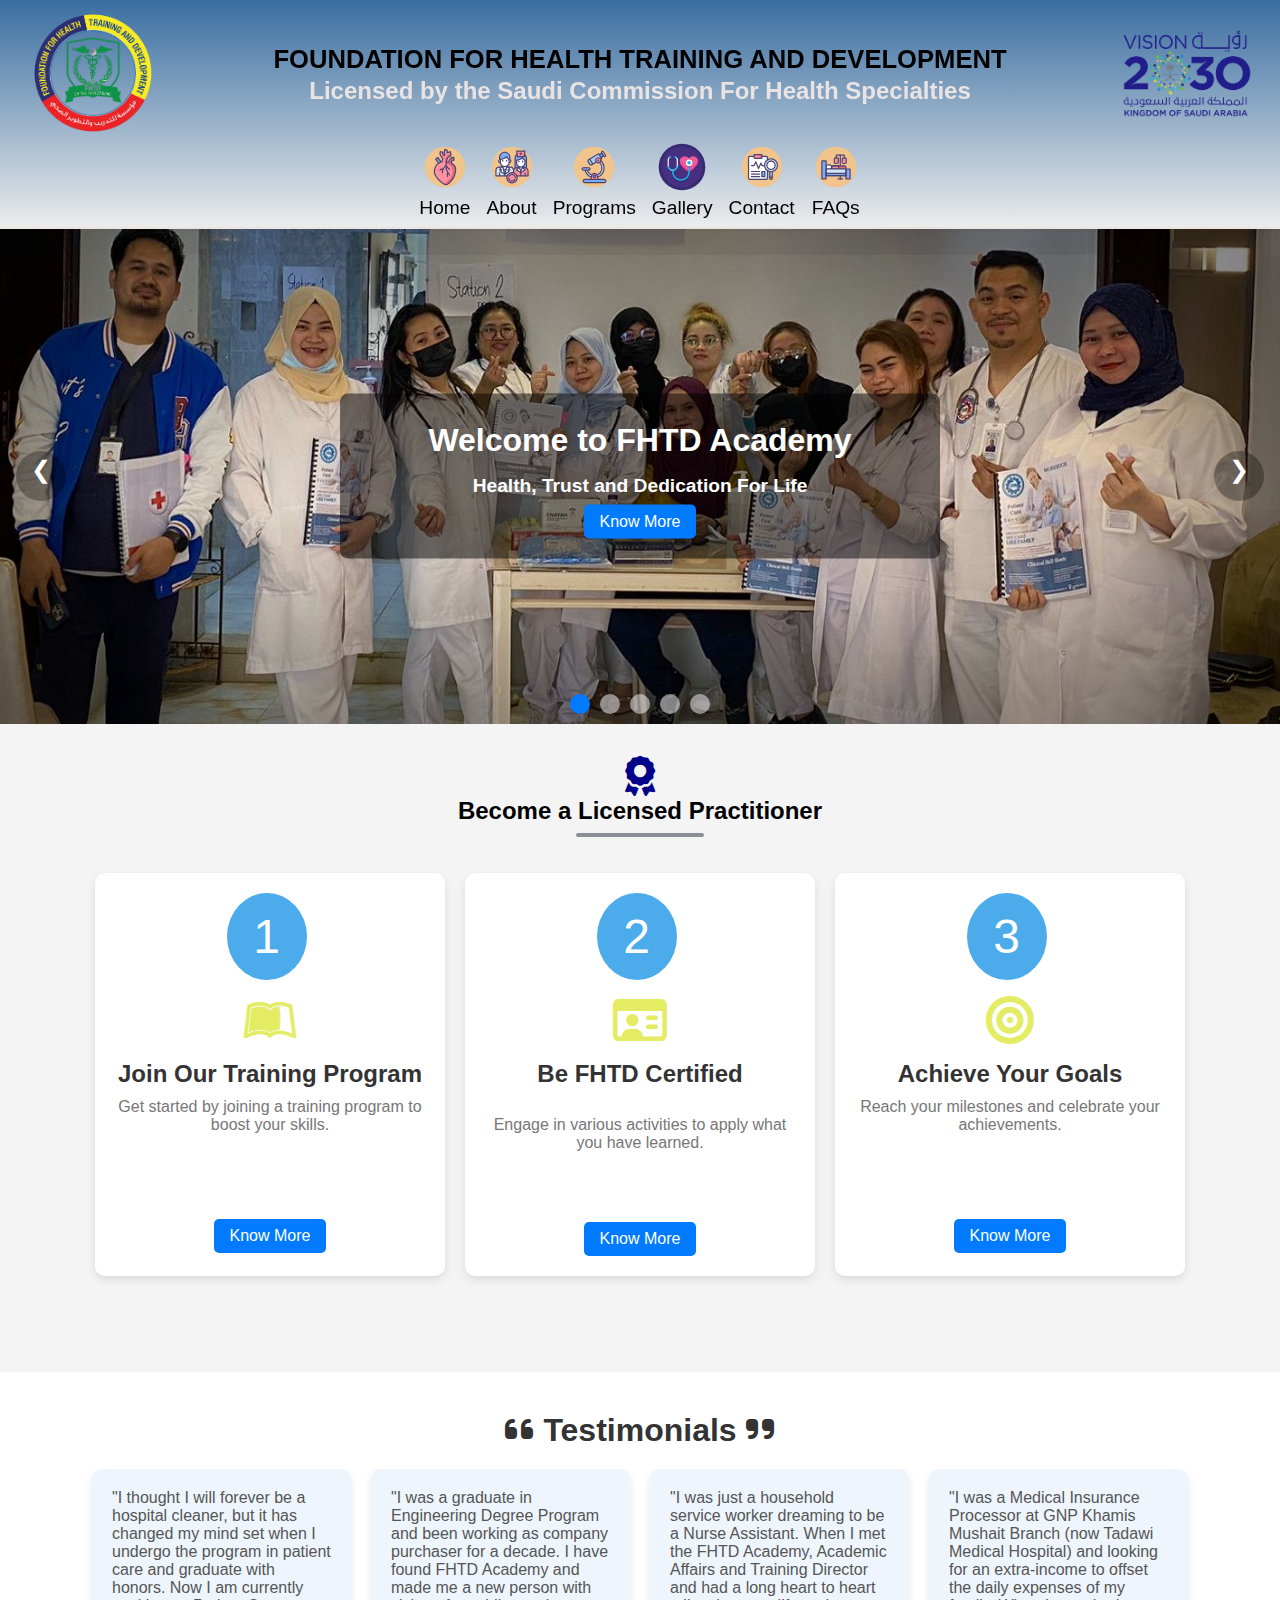
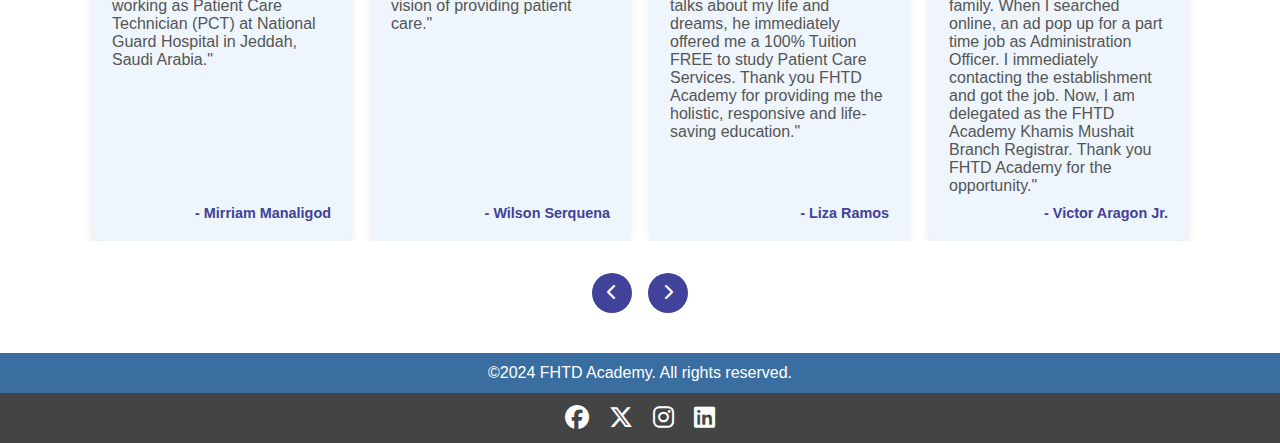
==== index.html @ f7e2ae70 "Added pages" ====
<!DOCTYPE html>
<html lang="en">
<head>
    <meta charset="UTF-8">
    <meta name="viewport" content="width=device-width, initial-scale=1.0">
    <title>Home | Welcome to FTHD</title>
    <link rel="stylesheet" href="css/global.css">
    <link rel="stylesheet" href="css/header.css">
    <link rel="stylesheet" href="css/footer.css">
    <link rel="stylesheet" href="css/home.module.css">
    <link rel="stylesheet" href="css/homecards.css">
    <link rel="stylesheet" href="css/hero.css">

    <link rel="preconnect" href="https://fonts.googleapis.com">
    <link rel="preconnect" href="https://fonts.gstatic.com" crossorigin>
    <link href="https://fonts.googleapis.com/css2?family=Rubik:ital,wght@0,300..900;1,300..900&display=swap" rel="stylesheet">
    <link rel="stylesheet" href="css/testimonials.css">
    <!-- <link rel="stylesheet" href="https://cdnjs.cloudflare.com/ajax/libs/font-awesome/6.5.2/css/all.min.css" integrity="sha512-SnH5WK+bZxgPHs44uWIX+LLJAJ9/2PkPKZ5QiAj6Ta86w+fsb2TkcmfRyVX3pBnMFcV7oQPJkl9QevSCWr3W6A==" crossorigin="anonymous" referrerpolicy="no-referrer" /> -->
    <link rel="stylesheet" href="vendor/fontawesome/css/all.min.css">
    <link rel="stylesheet" href="vendor/fontawesome/css/fontawesome.min.css">
    <link rel="stylesheet" href="css/parallelpage.css">
    <link rel="stylesheet" href="css/slider.css">

    <script defer src="./js/homenavtoggle.js"></script>
    <script defer src="./js/slider.js"></script>
    <script defer src="./js/testimonials.js"></script>
</head>
<body>
    <div id="container">
        <header class="header">
            <div class="header-content">
                <span class="header-logo">
                    <img src="img/general/fthdLogo.png" alt="Foundation Logo">
                    <!-- <img src="img/general/Vision-2030-logo.png" alt="Vision 2030 Logo" class="visionLogo2"> -->
                </span>
                
                <div class="header-text">
                    <h1 id="header-title">FOUNDATION FOR HEALTH TRAINING AND DEVELOPMENT</h1>
                    <h4 id="header-subtitle">Licensed by the Saudi Commission For Health Specialties</h4>
                </div>
                
                <span class="vision-2030-logo">
                    <img src="img/general/Vision-2030-logo.png" alt="Vision 2030 Logo">
                </span>
            </div>
    
            <nav class="main-navbar">
                <button class="hamburger" aria-label="Toggle menu">
                    <span class="icon"></span>
                </button>
                <ul class="nav-list">
                    <li>
                        <a href="index.html">
                            <img src="img/icons/icon4.svg" alt="Home Icon">
                            <span>Home</span>
                        </a>
                    </li>
                    <li>
                        <a href="pages/about.html">
                            <img src="img/icons/icon2.svg" alt="About Icon">
                            <span>About</span>
                        </a>
                    </li>
                    <li>
                        <a href="pages/programs.html">
                            <img src="img/icons/icon3.svg" alt="Programs Icon">
                            <span>Programs</span>
                        </a>
                    </li>
                    <li>
                        <a href="pages/gallery.html">
                            <img src="img/icons/icon1.svg" alt="Gallery Icon">
                            <span>Gallery</span>
                        </a>
                    </li>
                    <li>
                        <a href="pages/contact.html">
                            <img src="img/icons/icon8.svg" alt="Contact Icon">
                            <span>Contact</span>
                        </a>
                    </li>
                    <li>
                        <a href="pages/faqs.html">
                            <img src="img/icons/icon7.svg" alt="Faqs Icon">
                            <span>FAQs</span>
                        </a>
                    </li>
                </ul>
            </nav>
        </header>
        
        <main class="container">
            <section id="hero" class="hero">
                <div class="slider" id="slider">
                    <!-- Slides will be loaded here dynamically -->
                </div>
                <div class="hero-text">
                    <h1>Welcome to FHTD Academy</h1>
                    <h2>Health, Trust and Dedication For Life</h2>
                    <button class="btn">Know More</button>
                </div>
                <div class="navigation-arrows">
                    <div class="arrow left-arrow" id="leftArrow">&#10094;</div>
                    <div class="arrow right-arrow" id="rightArrow">&#10095;</div>
                </div>
                <div class="navigation-dots" id="navigationDots">
                    <!-- Navigation dots will be loaded here dynamically -->
                </div>
            </section>
            <section class="">
                <div>
                    <h2 class="section-title underline">
                        <div>
                            <i class="fa-solid fa-award awardIcon"></i>
                        </div>
                        Become a Licensed Practitioner</h2>
                    <!-- <span class="underline"></span> -->
                </div>
                <div class="cards ">
                    <div class="card">
                        <div class="cardHeader">
                            <div class="number">1</div>
                            <i class="fa-brands fa-leanpub cardIcon"></i>
                            <h2 class="title">Join Our Training Program</h2>
                            <p class="description">
                                Get started by joining a training program to boost your skills.</p>
                        </div><br>
                        <div class="cardFooter">
                            <button class="btn">Know More</button>
                       </div>
                    </div>
                    <div class="card">
                        <div class="cardheader">
                            <div class="number">2</div>
                            <i class="fa-regular fa-id-card cardIcon"></i>
                        <h2 class="title">Be FHTD Certified</h2><br>
                        <p class="description">Engage in various activities to apply what you have learned.</p>
                        </div><br>
                        <div class="cardFooter">
                            <button class="btn">Know More</button>
                       </div>
                    </div>
                    <div class="card">
                        <div class="cardHeader">
                            <div class="number">3</div>
                            <i class="fa-solid fa-bullseye cardIcon"></i>
                            <h2 class="title">Achieve Your Goals</h2>
                            <p class="description">Reach your milestones and celebrate your achievements.</p>
                        </div><br>
                         <div class="cardFooter">
                            <button class="btn">Know More</button>
                       </div>
                    </div>
                </div>
            </section>
            
            <section id="testimonials" class="testimonialsSection">
                <div class="testimonialWrapper">
                    <h2 class="sectionTitle underline">
                        <i class="fa-solid fa-quote-left"></i>
                        Testimonials
                        <i class="fa-solid fa-quote-right"></i>
                    </h2>
                    <div class="carouselContainer">
                        <div class="testimonialsWrapper">
                            <div class="testimonialsContainer">
                                <!-- Testimonials will - be loaded here dynamically -->
                            </div>
                        </div>
                        <div class="arrowWrapper">
                            <button class="carouselArrow leftArrow"><i class="fa-solid fa-chevron-left"></i></button>
                            <button class="carouselArrow rightArrow"><i class="fa-solid fa-chevron-right"></i></button>
                        </div>
                    </div>
                </div>
            </section>
            
            
            
            
            
            
        </main>
       
        <footer class="footer">
            <div class="footer-row copyright">
                <p>&copy;2024 FHTD Academy. All rights reserved.</p>
            </div>
            <div class="footer-row social-media">
                <a href="https://www.facebook.com" target="_blank" class="social-icon" aria-label="Facebook">
                    <i class="fab fa-facebook"></i>
                </a>
                <a href="https://twitter.com" target="_blank" class="social-icon" aria-label="Twitter">
                    <i class="fab fa-x-twitter"></i>
                </a>
                <a href="https://www.instagram.com" target="_blank" class="social-icon" aria-label="Instagram">
                    <i class="fab fa-instagram"></i>
                </a>
                
                <a href="https://www.linkedin.com" target="_blank" class="social-icon" aria-label="Linkedin">
                    <i class="fab fa-linkedin"></i>
                </a>
            </div>
        </footer>
        
      

    </div>

    
</body>
</html>
---- css/global.css ----
:root {
  --color-blue: #007bff;
  --color-red: #dc3545;
  --color-yellow: #ffc107;
  --color-yellow-text-bg: #fdffef;
  --color-white-navbar: #f8f9fa;

  --global-font-size: 1rem;
}

*,
*::before,
*::after{
  box-sizing: border-box;
}
html {
  scroll-behavior: smooth;
}

.rubikFont {
    font-family: "Rubik", sans-serif;
    font-optical-sizing: auto;
    font-weight: 300;
    font-style: normal;
  }

.rubik-300 {
    font-weight: 300;
  }
  
  .rubik-400 {
    font-weight: 400;
  }
  
  .rubik-500 {
    font-weight: 500;
  }

/* Example usage */


*{
    margin: 0;
    padding: 0;
}

body {
  font-family: Arial, sans-serif;
  background-color: #f4f4f4;
 }

.container {
  height: auto;
  flex: 1;
  display: flex;
  flex-direction: column;
  justify-content: space-between;
}

 .main {
  padding: 20px;
  text-align: center;
}


main {
  margin-top: .1rem;
  width: 100%;
  min-height: 62vh;
  display: flex;
  flex-direction: column;
  align-items: center;
  overflow: hidden;
  
}

section{
  padding-bottom: 5rem;
}
---- css/header.css ----
:root {
    --color-blue: #007bff;
    --color-red: #dc3545;
    --color-yellow: #ffc107;
    --color-yellow-text-bg: #f8f9fa;
    --color-white-navbar: rgb(236, 236, 236);
    --header-bg-start: #3a6ea1;
    --header-bg-end: #ececec;
}

html {
    scroll-behavior: smooth;
}

/* body {
    font-family: "Rubik", sans-serif;
    background-color: #f4f4f4;
    margin: 0;
    padding: 0;
    box-sizing: border-box;
} */

.header {
    background: linear-gradient(to bottom, var(--header-bg-start), var(--header-bg-end));
    position: sticky;
    top: 0;
    box-shadow: 0 2px 4px rgba(112, 40, 40, 0.1);
    z-index: 100;
    padding: 0.5rem;
}

.header-content {
    display: flex;
    align-items: center;
    justify-content: space-around;
    width: 100%;
    padding: 0 20px;
}

.header-logo img,
.vision-2030-logo img {
    width: 130px;
    height: auto;
}

.header-text {
    text-align: center;
    flex: 1;
}

#header-title {
    font-weight: bolder;
    margin: 0.2rem 0;
    font-size: clamp(1.1rem, 2vw, 2.2rem);
}

#header-subtitle {
    color: #e9e3e3;
    margin: 0.2rem 0;
    font-size: clamp(1.1rem, 2vw, 1.5rem);
}

.main-navbar {
    display: flex;
    align-items: center;
    justify-content: center;
    position: relative;
}

.hamburger {
    display: none;
    background: none;
    border: none;
    font-size: 2rem;
    cursor: pointer;
    padding: 5px;
    border-radius: 5px;
    height: 40px;
    margin: 0;
    box-shadow: 0 4px 8px rgba(0, 0, 0, 0.5);
}

.nav-list {
    display: flex;
    gap: 1rem;
    list-style: none;
    padding: 0;
    margin: 0;
}

.nav-list li {
    display: flex;
    flex-direction: column;
    align-items: center;
}

.nav-list li a {
    display: flex;
    flex-direction: column;
    align-items: center;
    text-decoration: none;
    color: #000;
    font-size: 1.2rem;
    transition: color 0.3s ease;
}

.nav-list li a:hover {
    color: var(--color-blue);
}

.nav-list li img {
    width: 50px;
    height: auto;
    margin-bottom: 5px;
}

.hamburger {
    position: absolute;
}

.hamburger .icon {
    display: inline-block;
    width: 30px;
    height: 30px;
    margin-top: 1rem;
}

.hamburger .icon::before {
    content: "☰";
    position: absolute;
    top: 50%;
    left: 50%;
    transform: translate(-50%, -50%);
}

.hamburger.is-active .icon::before {
    z-index: 9999999999;
    content: "✖";
}

/* Responsive Design */
@media (max-width: 768px) {
    .header-content {
        flex-direction: column;
        align-items: center;
    }

    .header-logo img,
    .vision-2030-logo img {
        width: 80px;
    }

    .header-title {
        font-size: 1.2rem;
    }

    .header-subtitle {
        font-size: 0.9rem;
        color: #1f4cad;
    }

    .main-navbar {
        display: flex;
        flex-direction: column;
        align-items: center;
        width: 100%;
    }

    .hamburger {
        display: block;
        position: absolute;
        right: 20px;
        top: -13rem;
    }

    .nav-list {
        display: none;
        flex-direction: column;
        align-items: center;
        width: 100vw;
        height: auto;
        border-radius: 10px;
        border: 1px solid skyblue;
        background-color: rgba(236, 236, 236, 0.99);
        position: absolute;
        top: -15.35rem;
        left: -1rem;
        z-index: 1;
        padding-bottom: 1rem;
        
    }

    .nav-list.active {
        display: flex;
    }

    .nav-list li {
        width: 100%;
        padding: 0;
    }

    .nav-list li img {
        width: 80px;
        height: auto;
    }

    .nav-list li a {
        width: 100%;
        text-align: center;
    }

    .header {
        position: relative;
    }
}

@media (min-width: 769px) {
    .header-title {
        font-size: 1.4rem;
    }

    .header-subtitle {
        font-size: 1.2rem;
    }

    .nav-list {
        justify-content: center;
        justify-items: center;
        align-items: center;
        top: 0 !important;
        height: auto;
    }

    .nav-list li {
        width: auto;
    }

    .nav-list li a {
        width: auto;
        text-align: center;
    }

    .header {
        position: sticky;
    }
}
---- css/footer.css ----
:root {
    --footer-bg-color: #333;
    --footer-text-color: #fff;
    --footer-row-bg-color: #3a6ea1;
    --social-media-bg-color: #444;
    --social-icon-color: #fff;
    --social-icon-hover-color: #ff6347;
    --social-icon-size: 1.5rem;
    --social-icon-size-small: 1.2rem;
    --social-icon-margin: 10px;
    --social-icon-margin-small: 5px;
}

.footer {
    position: relative;
    width: 100%;
    height: 10vh;
    display: flex;
    flex-direction: column;
    align-items: center;
    justify-content: center;
    
    color: var(--footer-text-color);
}

.footer .footer-row {
    padding: 11px 20px;
    text-align: center;
    width: 100%;
    background-color: var(--footer-row-bg-color);
}



.footer .social-media {
    background-color: var(--social-media-bg-color);
    display: flex;
    justify-content: center;
    width: 100%;
}

.footer .social-icon {
    margin: 0 var(--social-icon-margin);
    color: var(--social-icon-color);
    font-size: var(--social-icon-size);
    text-decoration: none;
    transition: color 0.3s ease;
}

.footer .social-icon:hover {
    color: var(--social-icon-hover-color);
}

/* Responsive Design */
@media (max-width: 768px) {
    .footer .social-icon {
        font-size: var(--social-icon-size-small);
        margin: 0 var(--social-icon-margin-small);
    }
}
---- css/home.module.css ----
@import '../css/global.css';



/* #hero{
    height: 50vh;
    background-image: radial-gradient(circle, rgba(0, 0, 0, 0.0) 0%, rgba(0, 0, 0, 0) 100%), url("../img/general/bg1.jpg");
    background-size: cover;
    background-position: center;
    background-repeat: no-repeat;
    overflow: hidden;
} */

#hero img{
    width: 100%;
    height: 50vh;
    object-fit: cover;
}

.heroText{
    position: absolute;
    top: 50%;
    left: 50%;
    transform: translate(-50%, -50%);
    text-align: center;
    background-color: #fffec4;
    padding: 1rem;
    border-radius: 10px;
    background-color: rgba(255, 254, 196, .5);
    height: 15%;
    width: 50%;
    font-size: 1.5rem;
    display: flex;
    flex-direction: column;
    justify-content: center;
    justify-items: center;
    font-family: "Rubik", sans-serif;
    
}


.container{
    animation: fadeIn 1.5s ease-in-out !important;
}
---- css/homecards.css ----
.cards {
    display: flex;
    flex-wrap: wrap;
    justify-content: center;
    gap: 20px;
    margin: 1rem;
    
}

.section-title{
    text-align: center;
    padding: 2rem;
    margin-bottom: 1rem;
}

.section-title.underline::after {
    content: '';
    display: block;
    width: 10%;
    height: 4px;
    background-color: #898e94; /* Customize the underline color */
    margin: 8px auto 0;
    border-radius: 2px; /* Optional: rounded edges for the underline */
    position: absolute;
    left: 0;
    right: 0;
    /* bottom: -10px;
    margin-left: auto;
    margin-right: auto; */
}

/* .underline{
    border-bottom: 1px solid #666;
} */


.awardIcon{
    color: darkblue;
    font-size: 2.5rem;
    text-align: center;
}
.card {
    background-color: #ffffff;
    border-radius: 10px;
    box-shadow: 0 4px 8px rgba(0, 0, 0, 0.1);
    overflow: hidden;
    width: 350px;
    text-align: center;
    padding: 20px;
    transition: transform 0.3s ease;
    display: grid;
    grid-template-columns:1fr;
    gap: 1rem;
    
}

.card:hover {
    transform: translateY(-10px);
}

.number {
    position: relative;
    left: 36%;
    width: 80px;
    height: auto;
    font-size: 3rem;
    /* color: #ff6347; */
    color: #fff;
    padding: 1rem;
    text-align: center;
    border-radius: 50%;
    background-color: #4babeb;

}

.cardIcon{
    font-size: 3rem;
    padding: 1rem;
    color:#e3ec63;
}

.title {
    font-size: 1.5rem;
    color: #333;
    margin-bottom: 10px;
}

.description {
    font-size: 1rem;
    color: #777;
    margin-bottom: 20px;
}

.btn {
    position: relative;
    bottom: 0;
    background-color: #ff6347;
    color: #ffffff;
    border: none;
    padding: 10px 20px;
    border-radius: 5px;
    cursor: pointer;
    transition: background-color 0.3s ease;
}

.btn:hover {
    background-color: #e5533d;
}

.cardFooter{
    display: flex;
    justify-content: center;
    justify-items: center;
    align-items: center;
    background-color: #fff;
    display: grid;
    grid-template-rows: subgrid;
}

/* Responsive Design */
@media (max-width: 768px) {
    .steps-section {
        flex-direction: column;
        align-items: center;
    }

    .card {
        width: 100%;
        max-width: 400px;
    }
}
---- css/hero.css ----
.hero {
    position: relative;
    width: 100%;
    height: 50vh;
    overflow: hidden;
}

.hero-image {
    width: 100%;
    height: 100%;
    object-fit: cover;
}

.hero-text {
    position: absolute;
    top: 50%;
    left: 50%;
    transform: translate(-50%, -50%);
    text-align: center;
    background-color: rgba(255, 254, 196, 0.5);
    padding: 1rem;
    border-radius: 10px;
    width: 80%;
    max-width: 600px;
    display: flex;
    flex-direction: column;
    justify-content: center;
    align-items: center;
    font-size: 1.5rem;
}

.hero-text h1 {
    font-size: 2rem;
    margin-bottom: 0.5rem;
}

.hero-text h2 {
    font-size: 1.5rem;
    margin-bottom: 1rem;
}

.btn {
    background-color: #ff6347;
    color: #ffffff;
    border: none;
    padding: 10px 20px;
    border-radius: 5px;
    cursor: pointer;
    font-size: 1rem;
    transition: background-color 0.3s ease;
}

.btn:hover {
    background-color: #e5533d;
}

/* Responsive Design */
@media (max-width: 768px) {
    .hero {
        height: 60vh;
    }

    .hero-text {
        width: 90%;
        padding: 0.5rem;
    }

    .hero-text h1 {
        font-size: 1.5rem;
    }

    .hero-text h2 {
        font-size: 1.25rem;
    }

    .btn {
        padding: 8px 16px;
        font-size: 0.875rem;
    }
}
---- css/testimonials.css ----
.testimonialsSection {
    width: 100%;
    padding: 2.5rem 1.25rem;
    background-color: #fff;
    text-align: center;
}

.sectionTitle {
    font-size: 2rem;
    margin-bottom: 1.25rem;
    color: #333;
}

.carouselContainer {
    position: relative;
    display: flex;
    flex-direction: column;
    align-items: center;
    justify-content: center;
    overflow: hidden;
    width: 100%;
}

.testimonialsWrapper {
    overflow: hidden;
    width: 90%;
}

.testimonialsContainer {
    display: flex;
    transition: transform 0.5s ease;
    width: 100%;
}

.testimonialCard {
    background-color: #f8f9fa;
    border-radius: 0.625rem;
    box-shadow: 0 0.25rem 0.5rem rgba(0, 0, 0, 0.1);
    flex: 1 0 calc(25% - 1.25rem); /* Default for 4 testimonials */
    padding: 1.25rem;
    display: flex;
    flex-direction: column;
    justify-content: space-between;
    background-color: rgba(85, 161, 231, 0.1);
    margin: 0 0.625rem; /* Add margin for spacing between cards */
    font-size: 1rem;
    text-align: left;
}

.testimonialText {
    font-size: 1rem;
    color: #555;
    margin-bottom: 0.625rem;
    flex-grow: 1;
}

.testimonialAuthor {
    font-size: 0.9rem;
    color: #414299;
    text-align: right;
    font-weight: bold;
}

.arrowWrapper {
    display: flex;
    justify-content: center;
    margin-top: 2rem;
    height: 40px;
    width: 200% !important;
}

.carouselArrow {
    background-color: #414299;
    color: #fff;
    border: none;
    border-radius: 50%;
    font-size: 1rem;
    cursor: pointer;
    padding: 0.5rem;
    margin: 0 .5rem;
    width: 40px;
    transition: background-color 0.3s;
}

.carouselArrow:hover {
    background-color: #1d1f8a;
}

/* Responsive Design */
@media (max-width: 75rem) { /* 1200px */
    .testimonialCard {
        flex: 1 0 calc(33.33% - 1.25rem); /* Show 3 testimonials */
    }
}

@media (max-width: 62.5rem) { /* 1000px */
    .testimonialCard {
        flex: 1 0 calc(50% - 1.25rem); /* Show 2 testimonials */
    }
}

@media (max-width: 40rem) { /* 640px */
    .testimonialCard {
        flex: 1 0 calc(100% - 1.25rem); /* Show 1 testimonial */
    }
}
---- css/parallelpage.css ----
/* styles.css */

html, body {
    margin: 0;
    padding: 0;
    height: 100%;
    font-family: Arial, sans-serif;
}

.parallax-section, .regular-section {
    position: relative;
    height: 100vh;
    overflow: hidden;
    display: flex;
    justify-content: center;
    align-items: center;
    text-align: center;
}

.parallax-bg {
    position: absolute;
    top: 0;
    left: 0;
    right: 0;
    bottom: 0;
    background: url('path-to-your-image.jpg') no-repeat center center;
    background-size: cover;
    transform: translateZ(-1px) scale(2);
    z-index: -1;
    height: 200%;
    width: 100%;
    will-change: transform;
}

.content {
    position: relative;
    z-index: 1;
    color: white;
    padding: 20px;
    background-color: rgba(0, 0, 0, 0.5);
    border-radius: 10px;
}

.regular-section {
    background-color: #f5f5f5;
    color: #333;
    padding: 20px;
}
---- css/slider.css ----
.hero {
    position: relative;
    width: 100%;
    height: 55vh;
    overflow: hidden;
}

.slider {
    position: absolute;
    width: 100%;
    height: 100%;
    display: flex;
    transition: transform 1s ease-in-out;
    
}


.slide {
    min-width: 100%;
    height: 100%;
    background-size: cover;
    background-position: center;
    transition: opacity 1.5s ease-in-out;
    box-shadow: inset 0 0 15em 1em #000;
}


.slide.active {
    opacity: 1;
    
}
.hero-text {
    position: absolute;
    top: 50%;
    left: 50%;
    transform: translate(-50%, -50%);
    text-align: center;
    color: #fff;
    z-index: 10;
    background: rgba(0, 0, 0, 0.5);
    padding: 20px;
    border-radius: 8px;
}

.hero-text h1 {
    font-size: 2rem;
    margin: 0.5rem 0;
}

.hero-text h2 {
    font-size: 1.2rem;
    margin: 0.5rem 0;
}

.btn {
    padding: 0.5rem 1rem;
    background-color: #007BFF;
    color: #fff;
    border: none;
    border-radius: 5px;
    cursor: pointer;
    transition: background-color 0.3s ease;
}

.btn:hover {
    background-color: #0056b3;
}

.navigation-arrows {
    position: absolute;
    top: 50%;
    width: 100%;
    display: flex;
    justify-content: space-between;
    transform: translateY(-50%);
    z-index: 10;
}

.arrow {
    cursor: pointer;
    padding: 5px;
    background: rgba(0, 0, 0, 0.3);
    color: #fff;
    border-radius: 50%;
    font-size: 1.5rem;
    user-select: none;
    width: 50px;
    height: 50px;
    text-align: center;
    margin: 1rem;
    /* box-shadow: 0 0 10px rgba(0, 0, 0, 0.1); */
}

.navigation-dots {
    position: absolute;
    bottom: 10px;
    left: 50%;
    transform: translateX(-50%);
    display: flex;
    gap: 10px;
    z-index: 10;
}

.dot {
    width: 20px !important;
    height: 20px !important;
    background-color: rgba(255, 255, 255, 0.5);
    border-radius: 50%;
    cursor: pointer;
    transition: background-color 0.3s ease;
    
}

.dot.active {
    background-color: #007BFF;
}
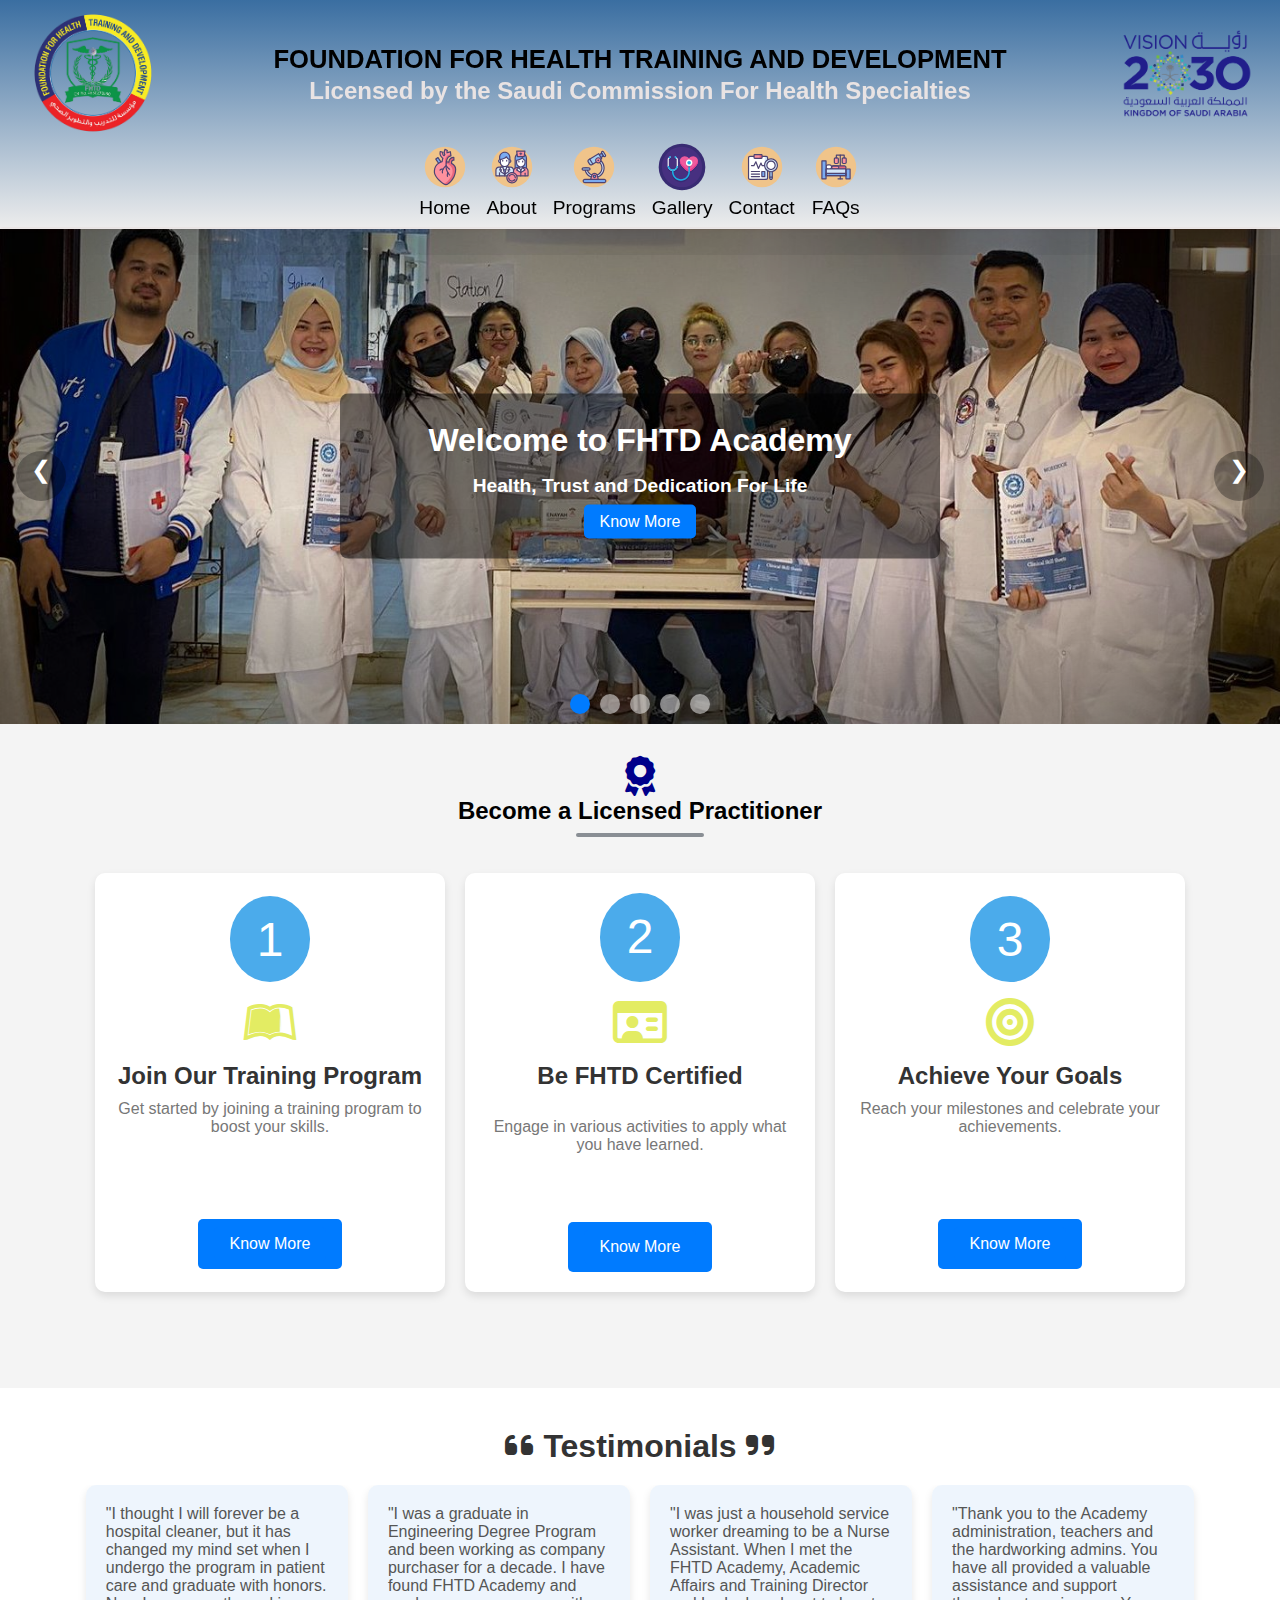
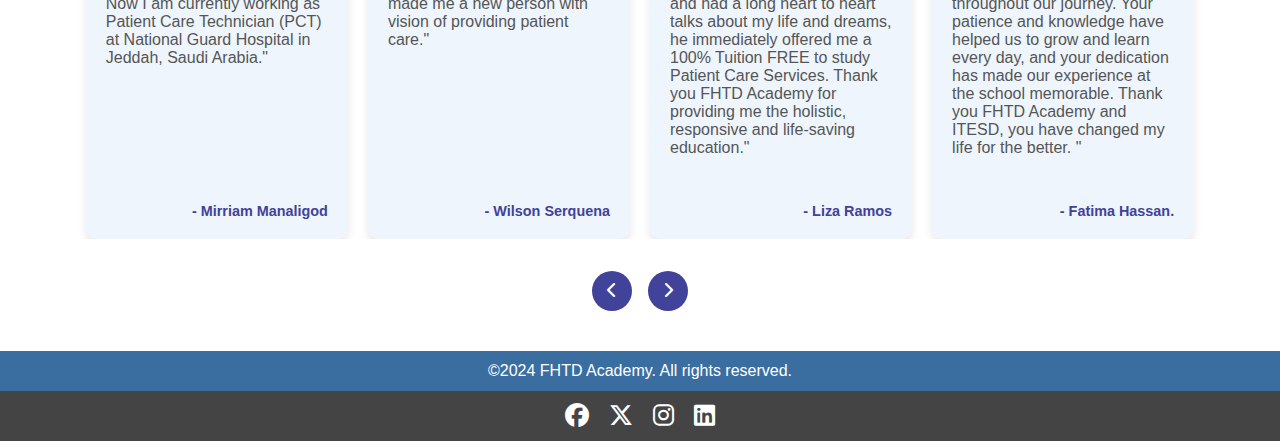
==== commit 6b3ac10d: "Minor Updates" ====
--- a/index.html
+++ b/index.html
@@ -4,6 +4,9 @@
     <meta charset="UTF-8">
     <meta name="viewport" content="width=device-width, initial-scale=1.0">
     <title>Home | Welcome to FTHD</title>
+
+    <link rel="icon" href="favicon.ico" type="image/x-icon">
+
     <link rel="stylesheet" href="css/global.css">
     <link rel="stylesheet" href="css/header.css">
     <link rel="stylesheet" href="css/footer.css">
@@ -97,7 +100,10 @@
                 <div class="hero-text">
                     <h1>Welcome to FHTD Academy</h1>
                     <h2>Health, Trust and Dedication For Life</h2>
-                    <button class="btn">Know More</button>
+                    <a href="pages/about.html">
+                        <button class="btn">Know More</button>
+                    </a>
+                    
                 </div>
                 <div class="navigation-arrows">
                     <div class="arrow left-arrow" id="leftArrow">&#10094;</div>
@@ -107,7 +113,7 @@
                     <!-- Navigation dots will be loaded here dynamically -->
                 </div>
             </section>
-            <section class="">
+            <section class="scrollItem">
                 <div>
                     <h2 class="section-title underline">
                         <div>
@@ -116,7 +122,7 @@
                         Become a Licensed Practitioner</h2>
                     <!-- <span class="underline"></span> -->
                 </div>
-                <div class="cards ">
+                <div class="cards scrollItem">
                     <div class="card">
                         <div class="cardHeader">
                             <div class="number">1</div>
@@ -126,7 +132,13 @@
                                 Get started by joining a training program to boost your skills.</p>
                         </div><br>
                         <div class="cardFooter">
-                            <button class="btn">Know More</button>
+                            
+                                <a href="./pages/programs.html" class="btn">
+                                    <button class="btn">
+                                        Know More
+                                    </button>
+                                </a>
+                            
                        </div>
                     </div>
                     <div class="card">
@@ -137,7 +149,11 @@
                         <p class="description">Engage in various activities to apply what you have learned.</p>
                         </div><br>
                         <div class="cardFooter">
-                            <button class="btn">Know More</button>
+                            <a href="./pages/programs.html" class="btn">
+                                <button class="btn">
+                                    Know More
+                                </button>
+                            </a>
                        </div>
                     </div>
                     <div class="card">
@@ -148,13 +164,17 @@
                             <p class="description">Reach your milestones and celebrate your achievements.</p>
                         </div><br>
                          <div class="cardFooter">
-                            <button class="btn">Know More</button>
+                            <a href="./pages/programs.html" class="btn">
+                                <button class="btn">
+                                    Know More
+                                </button>
+                            </a>
                        </div>
                     </div>
                 </div>
             </section>
             
-            <section id="testimonials" class="testimonialsSection">
+            <section id="testimonials" class="testimonialsSection scrollItem">
                 <div class="testimonialWrapper">
                     <h2 class="sectionTitle underline">
                         <i class="fa-solid fa-quote-left"></i>
@@ -187,17 +207,17 @@
                 <p>&copy;2024 FHTD Academy. All rights reserved.</p>
             </div>
             <div class="footer-row social-media">
-                <a href="https://www.facebook.com" target="_blank" class="social-icon" aria-label="Facebook">
+                <a href="https://facebook.com/fhtd" target="_blank" class="social-icon" aria-label="Facebook">
                     <i class="fab fa-facebook"></i>
                 </a>
-                <a href="https://twitter.com" target="_blank" class="social-icon" aria-label="Twitter">
+                <a href="https://twitter.com/Fhtd03182014" target="_blank" class="social-icon" aria-label="Twitter">
                     <i class="fab fa-x-twitter"></i>
                 </a>
-                <a href="https://www.instagram.com" target="_blank" class="social-icon" aria-label="Instagram">
+                <a href="https://instagram.com/jovengalit3" target="_blank" class="social-icon" aria-label="Instagram">
                     <i class="fab fa-instagram"></i>
                 </a>
                 
-                <a href="https://www.linkedin.com" target="_blank" class="social-icon" aria-label="Linkedin">
+                <a href="https://linkedin.com/company/fhtdacademy" target="_blank" class="social-icon" aria-label="Linkedin">
                     <i class="fab fa-linkedin"></i>
                 </a>
             </div>
--- a/css/global.css
+++ b/css/global.css
@@ -56,12 +56,14 @@
   display: flex;
   flex-direction: column;
   justify-content: space-between;
+
 }
 
  .main {
   padding: 20px;
-  text-align: center;
+  text-align: center; 
 }
+
 
 
 main {
@@ -72,7 +74,15 @@
   flex-direction: column;
   align-items: center;
   overflow: hidden;
+
+    scroll-snap-type: y mandatory; /* Snap vertically */
+    overflow-y: auto; /* Enable vertical scrolling */
+    height: 100vh; /* Adjust height as needed */
   
+}
+
+.scrollItem {
+  scroll-snap-align: start; /* Snap the start of each item */
 }
 
 section{
--- a/css/homecards.css
+++ b/css/homecards.css
@@ -59,10 +59,8 @@
 }
 
 .number {
-    position: relative;
-    left: 36%;
-    width: 80px;
-    height: auto;
+    width: 26%;
+    height: 32%;
     font-size: 3rem;
     /* color: #ff6347; */
     color: #fff;
@@ -70,6 +68,7 @@
     text-align: center;
     border-radius: 50%;
     background-color: #4babeb;
+    margin: 0 auto;
 
 }
 
@@ -94,17 +93,25 @@
 .btn {
     position: relative;
     bottom: 0;
-    background-color: #ff6347;
+    /* background-color: #ff6347; */
     color: #ffffff;
     border: none;
     padding: 10px 20px;
     border-radius: 5px;
     cursor: pointer;
-    transition: background-color 0.3s ease;
+    /* transition: background-color 0.3s ease; */
 }
 
-.btn:hover {
+/* .btn:hover {
     background-color: #e5533d;
+} */
+
+.cardHeader{
+    display: flex;
+    flex-direction: column;
+    flex-wrap: nowrap;
+    justify-content: center;
+    justify-items: center;
 }
 
 .cardFooter{
@@ -125,7 +132,16 @@
     }
 
     .card {
-        width: 100%;
-        max-width: 400px;
+        max-width: 80vw;
+    }
+
+    .number{
+        width: 20%;
+        height: 28%;
+        font-size: 2rem;
+    }
+
+    .btn{
+        font-size: 1.5rem;
     }
 }--- a/css/testimonials.css
+++ b/css/testimonials.css
@@ -23,7 +23,7 @@
 
 .testimonialsWrapper {
     overflow: hidden;
-    width: 90%;
+    max-width: 91%;
 }
 
 .testimonialsContainer {
@@ -103,4 +103,9 @@
     .testimonialCard {
         flex: 1 0 calc(100% - 1.25rem); /* Show 1 testimonial */
     }
+
+    .testimonialsWrapper {
+        overflow: hidden;
+        max-width: 80%;
+    }
 }
